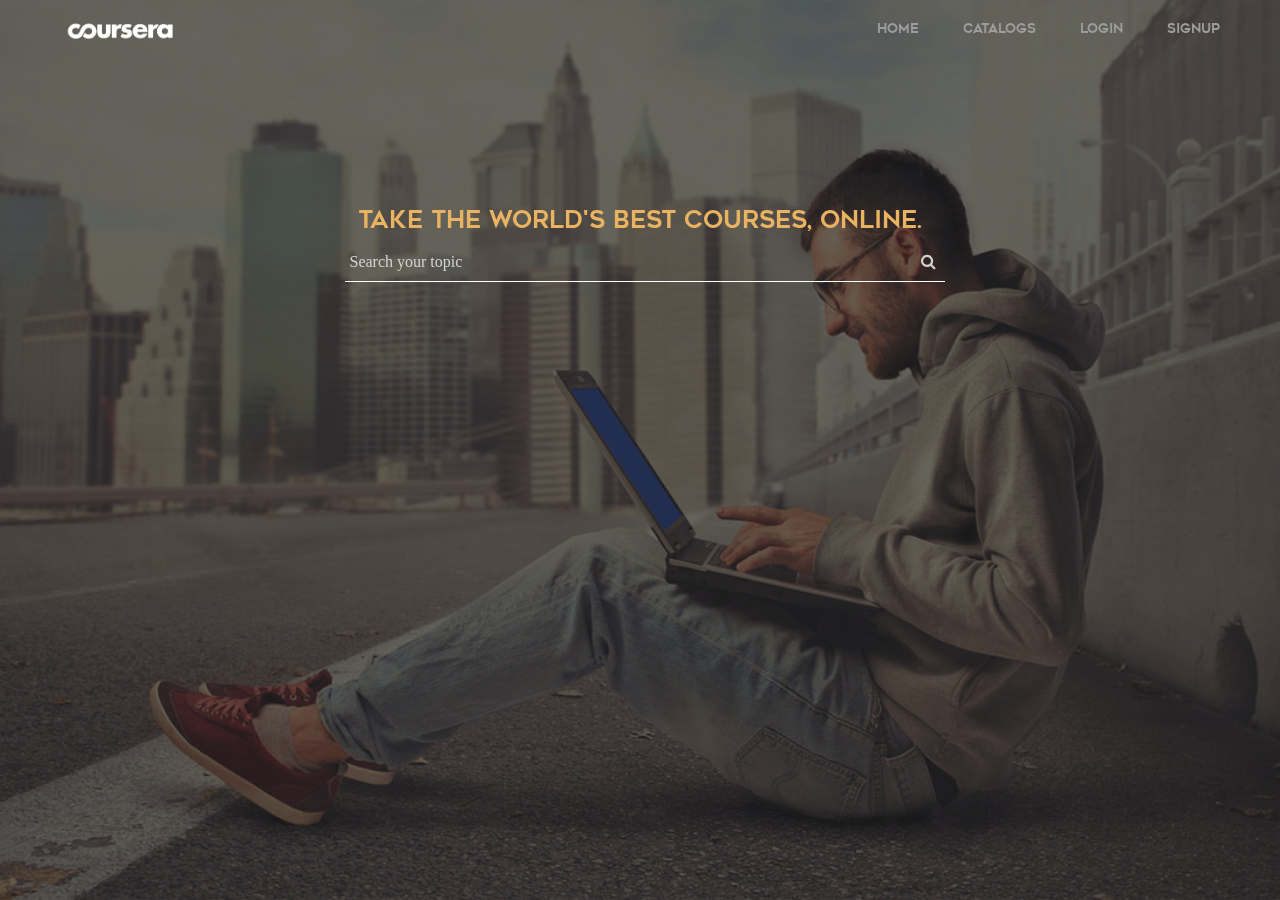
==== index.html @ f0c8afa7 "added first iteration of landing page" ====
<html>

<head>
	<title>
		LearnIt
	</title>
	<link rel="stylesheet" href="assets/css/default.css">
	<link rel="stylesheet" href="assets/css/main.css">
	<link rel="stylesheet" type="text/css" href="https://maxcdn.bootstrapcdn.com/font-awesome/4.6.2/css/font-awesome.min.css">
</head>

<body ng-app="Learnit">

	<ng-view></ng-view>




	<!--	scripts-->

	<!--	extra scripts-->
	<script src="../assets/js/jquery.js"></script>

	<!--	angular scripts-->
	<script src="../app/angular.min.js"></script>
	<script src="../app/angular-route.js"></script>

	<!--	app module-->
	<script src="../app/js/app.js"></script>

	<!--	controllers-->
	<script src="../app/controllers/maincontroller.js"></script>


</body>

</html>
---- assets/css/default.css ----
@font-face {
	font-family: 'geo';
	src: url('../fonts/Geometos.ttf');
}
@import url(http://fonts.googleapis.com/css?family=Roboto:400,700,300);

/* http://meyerweb.com/eric/tools/css/reset/ 
   v2.0 | 20110126
   License: none (public domain)
*/

html,
body,
div,
span,
applet,
object,
iframe,
h1,
h2,
h3,
h4,
h5,
h6,
p,
blockquote,
pre,
a,
abbr,
acronym,
address,
big,
cite,
code,
del,
dfn,
em,
img,
ins,
kbd,
q,
s,
samp,
small,
strike,
strong,
sub,
sup,
tt,
var,
b,
u,
i,
center,
dl,
dt,
dd,
ol,
ul,
li,
fieldset,
form,
label,
legend,
table,
caption,
tbody,
tfoot,
thead,
tr,
th,
td,
article,
aside,
canvas,
details,
embed,
figure,
figcaption,
footer,
header,
hgroup,
menu,
nav,
output,
ruby,
section,
summary,
time,
mark,
audio,
video {
	margin: 0;
	padding: 0;
	border: 0;
	font-size: 100%;
	font: inherit;
	vertical-align: baseline;
	box-sizing: border-box;
}

/* HTML5 display-role reset for older browsers */

article,
aside,
details,
figcaption,
figure,
footer,
header,
hgroup,
menu,
nav,
section {
	display: block;
}
body {
	line-height: 1;
}
ol,
ul {
	list-style: none;
}
blockquote,
q {
	quotes: none;
}
blockquote:before,
blockquote:after,
q:before,
q:after {
	content: '';
	content: none;
}
table {
	border-collapse: collapse;
	border-spacing: 0;
}
.clr:after {
	content: "";
	display: table;
	clear: both;
}
h1 {
	font-size: 1.875em;
	line-height: 1em;
}
h2 {
	font-size: 1.5em;
	line-height: 1em;
}
h3 {
	font-size: 1.125em line-height: 1.125em;
}
h4 {
	font-size: 0.875em;
	line-height: 0.875em;
}
p,
a {}
small {
	font-size: 0.625em;
	line-height: 1em;
}
h1,
h2,
h3,
h4,
small,
a {
	font-family: "Geo", sans-serif;
	/*    text-transform: uppercase;*/
	/*    color: #263b4a;*/
}
p {
	font-family: "Roboto", sans-serif;
}
a {
	display: inline-block;
	text-decoration: none;
	color: inherit;
	/*    line-height: 1.5em;*/
	/*    margin-top: 1.2em;*/
}
a:hover {
	/*	color: #2c76b5;*/
}
*:focus {
	outline: none;
}

/****************** SCROLLBAR *******************/

::-webkit-scrollbar {
	/*    position: absolute;*/
	/*    z-index: 100;*/
	width: 6px;
}
::-webkit-scrollbar-track {
	border-radius: 0px;
	background-color: transparent;
}
::-webkit-scrollbar-thumb {
	border-radius: 0px;
	background-color: #398ed6;
}

/*********** GRID SYSTEM  ***********/

.col-12,
.col-11,
.col-10,
.col-9,
.col-8,
.col-7,
.col-6,
.col-5,
.col-4,
.col-3,
.col-2,
.col-1 {
	width: 100%;
	float: none;
}
.col + .col {
	margin-left: 0;
}
.row,
.col {
	box-sizing: border-box;
}
.col {
	position: relative;
	float: left;
}
.row:before,
.row:after {
	content: " ";
	display: table;
}
.row:after {
	clear: both;
}
a.nav {
	display: inline-block;
	padding: 20px 40px;
	text-align: center;
}
.visible-desktop {
	display: none;
}
.visible-mobile {
	display: block;
}
@media (min-width: 780px) {
	.visible-desktop {
		display: block;
	}
	.visible-mobile {
		display: none;
	}
	.f-border {
		background-image: linear-gradient(to right, #91a8bb 25%, rgba(0, 0, 0, 0) 0%);
		background-size: 6px 1px;
		background-repeat: repeat-x;
		background-position: bottom;
		float: left;
	}
	.col-12 {
		width: 100%;
	}
	.col-11 {
		width: 91.5333333333%;
	}
	.col-10 {
		width: 83.0666666667%;
	}
	.col-9 {
		width: 74.6%;
	}
	.col-8 {
		width: 66.1333333333%;
	}
	.col-7 {
		width: 57.6666666667%;
	}
	.col-6 {
		width: 49.2%;
	}
	.col-5 {
		width: 40.7333333333%;
	}
	.col-4 {
		width: 32.2666666667%;
	}
	.col-3 {
		width: 23.8%;
	}
	.col-2 {
		width: 15.3333333333%;
	}
	.col-1 {
		width: 6.86666666667%;
	}
	.col + .col {
		margin-left: 1.6%;
	}
}
.sm-col-12 {
	width: 100%;
}
.sm-col-11 {
	width: 91.5333333333%;
}
.sm-col-10 {
	width: 83.0666666667%;
}
.sm-col-9 {
	width: 74.6%;
}
.sm-col-8 {
	width: 66.1333333333%;
}
.sm-col-7 {
	width: 57.6666666667%;
}
.sm-col-6 {
	width: 49.2%;
}
.sm-col-5 {
	width: 40.7333333333%;
}
.sm-col-4 {
	width: 32.2666666667%;
}
.sm-col-3 {
	width: 23.8%;
}
.sm-col-2 {
	width: 15.3333333333%;
}
.sm-col-1 {
	width: 6.86666666667%;
}
.sm-col + .sm-col {
	margin-left: 1.6%;
}
---- assets/css/main.css ----
body {
	font-family: 'Roboto';
	background: #252525;
}
ul li {
	display: inline-block;
	margin-left: 40px;
	cursor: pointer;
}
ul li a {
	font-family: 'Geo';
	font-size: 0.8em;
	color: #9d9d9d;
	transition: all 0.2s ease-in-out;
}
ul li:hover a {
	color: #184b85;
}
.clear {
	clear: both;
}
.push-right {
	float: right;
}
.push-left {
	float: left;
}
.home-back {
	width: 100vw;
	height: 100vh;
	position: relative;
}
.back-img {
	position: fixed;
	z-index: -1;
	width: 100vw;
	height: 100vh;
	background-image: url(../images/index-back.jpg);
	background-size: cover;
	background-position: center;
	opacity: 0.3;
}
.details-container {
	padding: 20px 60px 40px 60px;
}
#icon {
	width: 120px;
}
header ul {
	text-align: right
}
header ul li {
	position: relative;
	height: 20px;
}
.link-line {
	position: absolute;
	bottom: 0px;
	left: 0px;
	display: block;
	width: 0px;
	height: 2px;
	background-color: #184b85;
	margin-right: auto;
	margin-left: auto;
	left: 0px;
	right: 0px;
	transition: all 0.2s ease-in-out;
}
header ul li:hover .link-line {
	width: 100%;
}

/*search container styles============*/

.search-container {
	display: block;
	margin-top: 160px;
	text-align: center;
}


.title h2 {
	color: #E9B361;
	font-size: 1.5em;
	padding-top: 5px;
}
.title input {
	display:inline-block;
	margin-top: 10px;
	height: 40px;
	padding-left: 5px;
	width: 600px;
	color: #fff;
	border: 0px;
	border-bottom: 1px solid #fff;
	background: rgba(0, 0, 0, 0);
	font-size: 1em;
	font-family: 'Roboto Medium';

	transition:all 0.2s ease-in-out;
}
.title input:focus{
	border-bottom: 1px solid #E9B361
}
.title input .search-details {
	width: calc(100% - 500px);
}
.title i{
	margin-left: -24px;
	color: #d2d2d2;
	cursor: pointer;
	transition:all 0.2s ease-in-out;
}
.title input:focus ~ i{
	color: #fff;
}
::-webkit-input-placeholder {
   color: #d2d2d2;
   font-size: 'Roboto'
}

:-moz-placeholder { /* Firefox 18- */
   color: #d2d2d2;  
}

::-moz-placeholder {  /* Firefox 19+ */
   color: #d2d2d2;  
}

:-ms-input-placeholder {  
   color: #d2d2d2;  
}
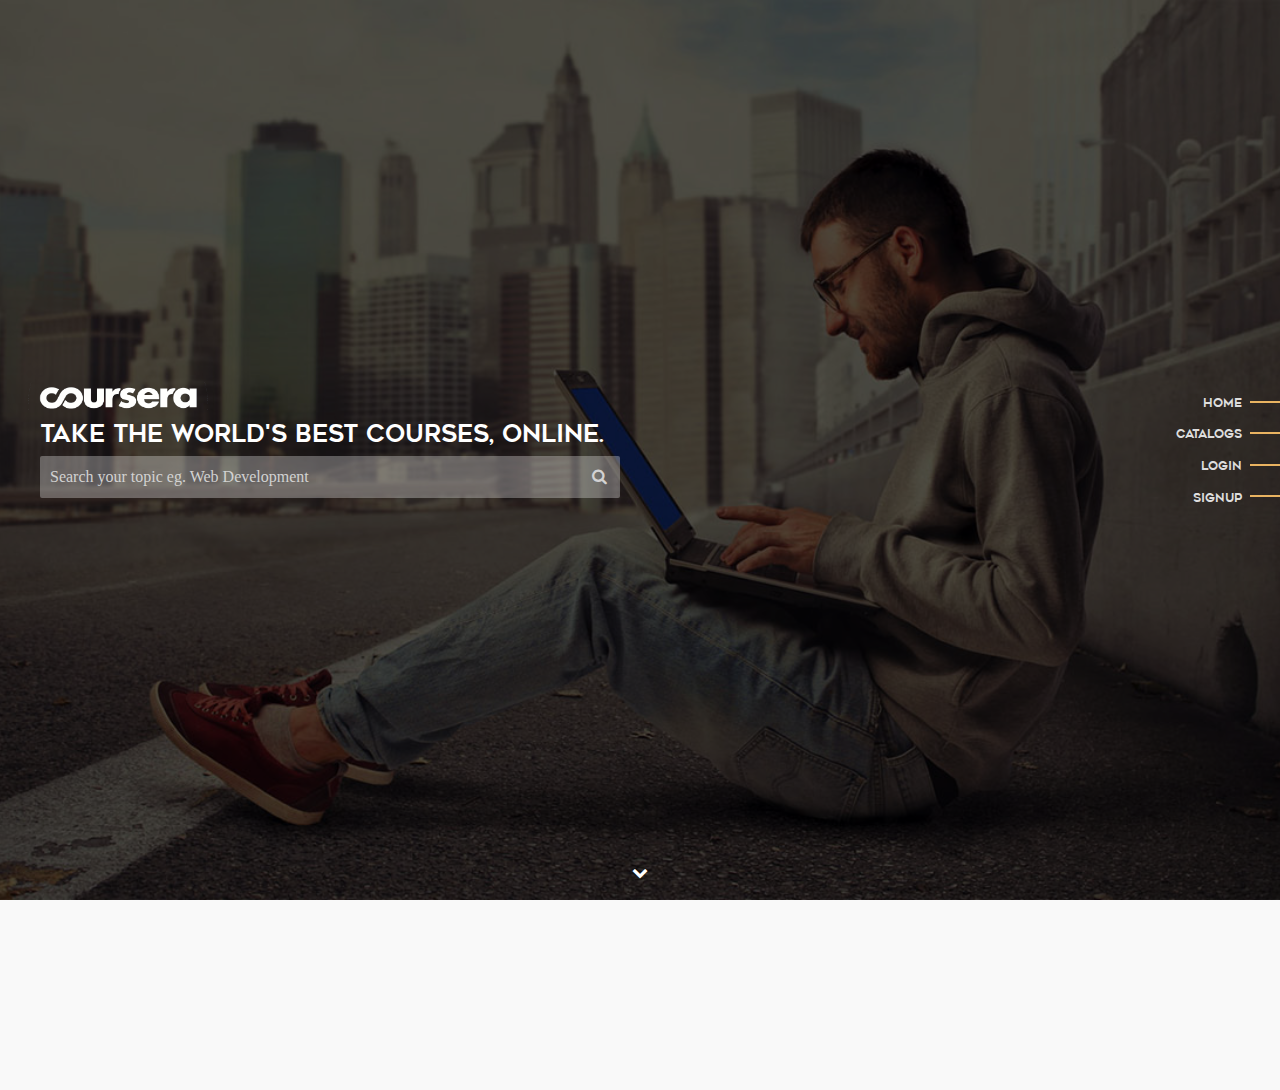
==== commit a8adcf2f: "added seach landing page, resolve API issue of Coursera" ====
--- a/index.html
+++ b/index.html
@@ -25,12 +25,17 @@
 	<script src="../app/angular.min.js"></script>
 	<script src="../app/angular-route.js"></script>
 
+
+
 	<!--	app module-->
 	<script src="../app/js/app.js"></script>
 
 	<!--	controllers-->
 	<script src="../app/controllers/maincontroller.js"></script>
 
+	<!-- service -->
+	<script src="../app/services/courses.js"></script>
+
 
 </body>
 
--- a/assets/css/default.css
+++ b/assets/css/default.css
@@ -2,6 +2,7 @@
 	font-family: 'geo';
 	src: url('../fonts/Geometos.ttf');
 }
+
 @import url(http://fonts.googleapis.com/css?family=Roboto:400,700,300);
 
 /* http://meyerweb.com/eric/tools/css/reset/ 
@@ -99,6 +100,7 @@
 	box-sizing: border-box;
 }
 
+
 /* HTML5 display-role reset for older browsers */
 
 article,
@@ -114,17 +116,21 @@
 section {
 	display: block;
 }
+
 body {
 	line-height: 1;
 }
+
 ol,
 ul {
 	list-style: none;
 }
+
 blockquote,
 q {
 	quotes: none;
 }
+
 blockquote:before,
 blockquote:after,
 q:before,
@@ -132,36 +138,45 @@
 	content: '';
 	content: none;
 }
+
 table {
 	border-collapse: collapse;
 	border-spacing: 0;
 }
+
 .clr:after {
 	content: "";
 	display: table;
 	clear: both;
 }
+
 h1 {
 	font-size: 1.875em;
 	line-height: 1em;
 }
+
 h2 {
 	font-size: 1.5em;
 	line-height: 1em;
 }
+
 h3 {
 	font-size: 1.125em line-height: 1.125em;
 }
+
 h4 {
 	font-size: 0.875em;
 	line-height: 0.875em;
 }
+
 p,
 a {}
+
 small {
 	font-size: 0.625em;
 	line-height: 1em;
 }
+
 h1,
 h2,
 h3,
@@ -172,9 +187,11 @@
 	/*    text-transform: uppercase;*/
 	/*    color: #263b4a;*/
 }
+
 p {
 	font-family: "Roboto", sans-serif;
 }
+
 a {
 	display: inline-block;
 	text-decoration: none;
@@ -182,28 +199,34 @@
 	/*    line-height: 1.5em;*/
 	/*    margin-top: 1.2em;*/
 }
+
 a:hover {
 	/*	color: #2c76b5;*/
 }
+
 *:focus {
 	outline: none;
 }
+
 
 /****************** SCROLLBAR *******************/
 
 ::-webkit-scrollbar {
 	/*    position: absolute;*/
 	/*    z-index: 100;*/
-	width: 6px;
-}
+	width: 4px;
+}
+
 ::-webkit-scrollbar-track {
 	border-radius: 0px;
 	background-color: transparent;
 }
+
 ::-webkit-scrollbar-thumb {
 	border-radius: 0px;
-	background-color: #398ed6;
-}
+	background-color: #252525;
+}
+
 
 /*********** GRID SYSTEM  ***********/
 
@@ -222,36 +245,45 @@
 	width: 100%;
 	float: none;
 }
+
 .col + .col {
 	margin-left: 0;
 }
+
 .row,
 .col {
 	box-sizing: border-box;
 }
+
 .col {
 	position: relative;
 	float: left;
 }
+
 .row:before,
 .row:after {
 	content: " ";
 	display: table;
 }
+
 .row:after {
 	clear: both;
 }
+
 a.nav {
 	display: inline-block;
 	padding: 20px 40px;
 	text-align: center;
 }
+
 .visible-desktop {
 	display: none;
 }
+
 .visible-mobile {
 	display: block;
 }
+
 @media (min-width: 780px) {
 	.visible-desktop {
 		display: block;
@@ -306,42 +338,55 @@
 		margin-left: 1.6%;
 	}
 }
+
 .sm-col-12 {
 	width: 100%;
 }
+
 .sm-col-11 {
 	width: 91.5333333333%;
 }
+
 .sm-col-10 {
 	width: 83.0666666667%;
 }
+
 .sm-col-9 {
 	width: 74.6%;
 }
+
 .sm-col-8 {
 	width: 66.1333333333%;
 }
+
 .sm-col-7 {
 	width: 57.6666666667%;
 }
+
 .sm-col-6 {
 	width: 49.2%;
 }
+
 .sm-col-5 {
 	width: 40.7333333333%;
 }
+
 .sm-col-4 {
 	width: 32.2666666667%;
 }
+
 .sm-col-3 {
 	width: 23.8%;
 }
+
 .sm-col-2 {
 	width: 15.3333333333%;
 }
+
 .sm-col-1 {
 	width: 6.86666666667%;
 }
+
 .sm-col + .sm-col {
 	margin-left: 1.6%;
-}
+}--- a/assets/css/main.css
+++ b/assets/css/main.css
@@ -1,37 +1,50 @@
 body {
 	font-family: 'Roboto';
-	background: #252525;
-}
+	background: #f9f9f9;
+	overflow-x: hidden;
+}
+
 ul li {
 	display: inline-block;
 	margin-left: 40px;
 	cursor: pointer;
 }
+
 ul li a {
 	font-family: 'Geo';
 	font-size: 0.8em;
-	color: #9d9d9d;
+	color: #ddd;
 	transition: all 0.2s ease-in-out;
 }
+
 ul li:hover a {
-	color: #184b85;
-}
+	color: #E9B361;
+}
+
 .clear {
 	clear: both;
 }
+
 .push-right {
 	float: right;
 }
+
 .push-left {
 	float: left;
 }
+
 .home-back {
 	width: 100vw;
 	height: 100vh;
-	position: relative;
-}
+	z-index: 1;
+	background: #000;
+	top: 0px;
+	position: absolute;
+	transition: all 0.5s ease-in-out
+}
+
 .back-img {
-	position: fixed;
+	position: absolute;
 	z-index: -1;
 	width: 100vw;
 	height: 100vh;
@@ -39,95 +52,249 @@
 	background-size: cover;
 	background-position: center;
 	opacity: 0.3;
-}
+	overflow: hidden;
+}
+
 .details-container {
-	padding: 20px 60px 40px 60px;
-}
+	height: 100vh;
+	display: table;
+	padding: 20px 60px 40px 40px;
+}
+
 #icon {
-	width: 120px;
-}
+	width: 180px;
+	margin-left: -12px;
+}
+
+header {
+	height: 100vh;
+	position: absolute;
+	right: 0px;
+	display: flex;
+	flex-direction: column;
+	justify-content: center;
+}
+
 header ul {
-	text-align: right
-}
+	text-align: right;
+	/*display: table-cell;*/
+	vertical-align: middle;
+}
+
 header ul li {
+	display: block;
+	font-size: 0.9em;
+	margin: 20px 0px;
 	position: relative;
-	height: 20px;
-}
+}
+
 .link-line {
+	vertical-align: middle;
+	position: relative;
+	display: inline-block;
+	width: 30px;
+	height: 2px;
+	background-color: #E9B361;
+	margin-left: auto;
+	margin-right: auto;
+	/*margin-left: 5px;*/
+	left: 0px;
+	right: 0px;
+	margin-top: -4px;
+	transition: all 0.2s ease-in-out;
+}
+
+header ul li:hover .link-line {
+	width: 40px;
+}
+
+
+/*search container styles============*/
+
+.search-container {
+	display: table-cell;
+	vertical-align: middle;
+	/*float: left;*/
+}
+
+.title h2 {
+	color: #fff;
+	font-size: 1.5em;
+	padding-top: 10px;
+}
+
+.title input {
+	display: inline-block;
+	margin-top: 10px;
+	height: 42px;
+	padding-left: 10px;
+	width: 580px;
+	color: #4d4d4d;
+	border: 0px;
+	/*border-bottom: 1px solid #fff;*/
+	background: rgba(255, 255, 255, 0.3);
+	border-radius: 2px;
+	font-size: 1em;
+	font-family: 'Roboto';
+	transition: all 0.2s ease-in-out;
+}
+
+.title input:focus {
+	/*border-bottom: 1px solid #E9B361*/
+	background: rgba(255, 255, 255, 1);
+}
+
+.title input .search-details {
+	width: calc(100% - 500px);
+}
+
+.title i {
+	margin-left: -28px;
+	color: #d2d2d2;
+	cursor: pointer;
+	transition: all 0.2s ease-in-out;
+}
+
+.title input:focus ~ i {
+	color: #4d4d4d;
+}
+
+.logo img {
+	width: 100%;
+}
+
+.title input:focus::-webkit-input-placeholder {
+	color: #9d9d9d;
+	font-size: 'Roboto'
+}
+
+.title input:focus::-moz-placeholder {
+	color: #d2d2d2;
+}
+
+.title input:focus:-ms-input-placeholder {
+	color: #d2d2d2;
+}
+
+::-webkit-input-placeholder {
+	color: #d2d2d2;
+	font-size: 'Roboto'
+}
+
+:-moz-placeholder {
+	/* Firefox 18- */
+	color: #d2d2d2;
+}
+
+::-moz-placeholder {
+	/* Firefox 19+ */
+	color: #d2d2d2;
+}
+
+:-ms-input-placeholder {
+	color: #d2d2d2;
+}
+
+.scroll-down {
 	position: absolute;
-	bottom: 0px;
-	left: 0px;
-	display: block;
-	width: 0px;
-	height: 2px;
-	background-color: #184b85;
+	bottom: 20px;
+	display: inline;
 	margin-right: auto;
 	margin-left: auto;
 	left: 0px;
 	right: 0px;
-	transition: all 0.2s ease-in-out;
-}
-header ul li:hover .link-line {
+	color: #fff;
+	text-align: center;
+	-webkit-animation: down 1s infinite;
+	animation: down 1s infinite;
+	animation-direction: alternate-reverse;
+}
+
+@keyframes down {
+	from {
+		opacity: 0;
+		bottom: 30px;
+	}
+	to {
+		opacity: 1;
+		bottom: 20px;
+	}
+}
+
+@-webkit-keyframes down {
+	from {
+		opacity: 0;
+		bottom: 30px;
+	}
+	to {
+		opacity: 1;
+		bottom: 20px;
+	}
+}
+
+
+/*section 2 style==============*/
+
+.institutes-list {
+	height: 110vh;
 	width: 100%;
-}
-
-/*search container styles============*/
-
-.search-container {
+	background: #f9f9f9;
+	position: relative;
+}
+
+.institutes-outer {
+	margin-top: 100px;
+	width: 100vw;
+	height: 200px;
+	background: rgba(0, 0, 0, 0);
+	/*	box-shadow: 0px 0px 4px #9d9d9d;*/
+	overflow-x: scroll;
 	display: block;
-	margin-top: 160px;
-	text-align: center;
-}
-
-
-.title h2 {
-	color: #E9B361;
-	font-size: 1.5em;
-	padding-top: 5px;
-}
-.title input {
-	display:inline-block;
+	border: 1px solid red;
+}
+
+.institutes-inner {
+	display: block;
+	height: 200px;
+	margin-top: 40px;
+}
+
+.institutes-inner ul li {
+	display: inline-block;
+	padding: 20px;
+	float: left;
+	border-radius: 2px;
+	box-shadow: 1px 1px 2px #9d9d9d;
+	background: #fff;
+}
+
+
+/*second header*/
+
+.sec-header {
+	display: block;
+	position: fixed;
+	top: 0px;
+	width: 100vw;
+	padding: 20px 40px;
+	background: rgba(0, 0, 0, 0.8);
+}
+
+.sec-logo {
+	height: 30px;
+}
+
+.sec-logo img {
+	height: 100%;
+}
+
+.sec-header ul {
+	float: right;
+	text-align: right;
+}
+
+.sec-header ul li {
 	margin-top: 10px;
-	height: 40px;
-	padding-left: 5px;
-	width: 600px;
-	color: #fff;
-	border: 0px;
-	border-bottom: 1px solid #fff;
-	background: rgba(0, 0, 0, 0);
-	font-size: 1em;
-	font-family: 'Roboto Medium';
-
-	transition:all 0.2s ease-in-out;
-}
-.title input:focus{
-	border-bottom: 1px solid #E9B361
-}
-.title input .search-details {
-	width: calc(100% - 500px);
-}
-.title i{
-	margin-left: -24px;
-	color: #d2d2d2;
-	cursor: pointer;
-	transition:all 0.2s ease-in-out;
-}
-.title input:focus ~ i{
-	color: #fff;
-}
-::-webkit-input-placeholder {
-   color: #d2d2d2;
-   font-size: 'Roboto'
-}
-
-:-moz-placeholder { /* Firefox 18- */
-   color: #d2d2d2;  
-}
-
-::-moz-placeholder {  /* Firefox 19+ */
-   color: #d2d2d2;  
-}
-
-:-ms-input-placeholder {  
-   color: #d2d2d2;  
-}
+	font-size: 0.9em;
+	/*	background: #fff;*/
+}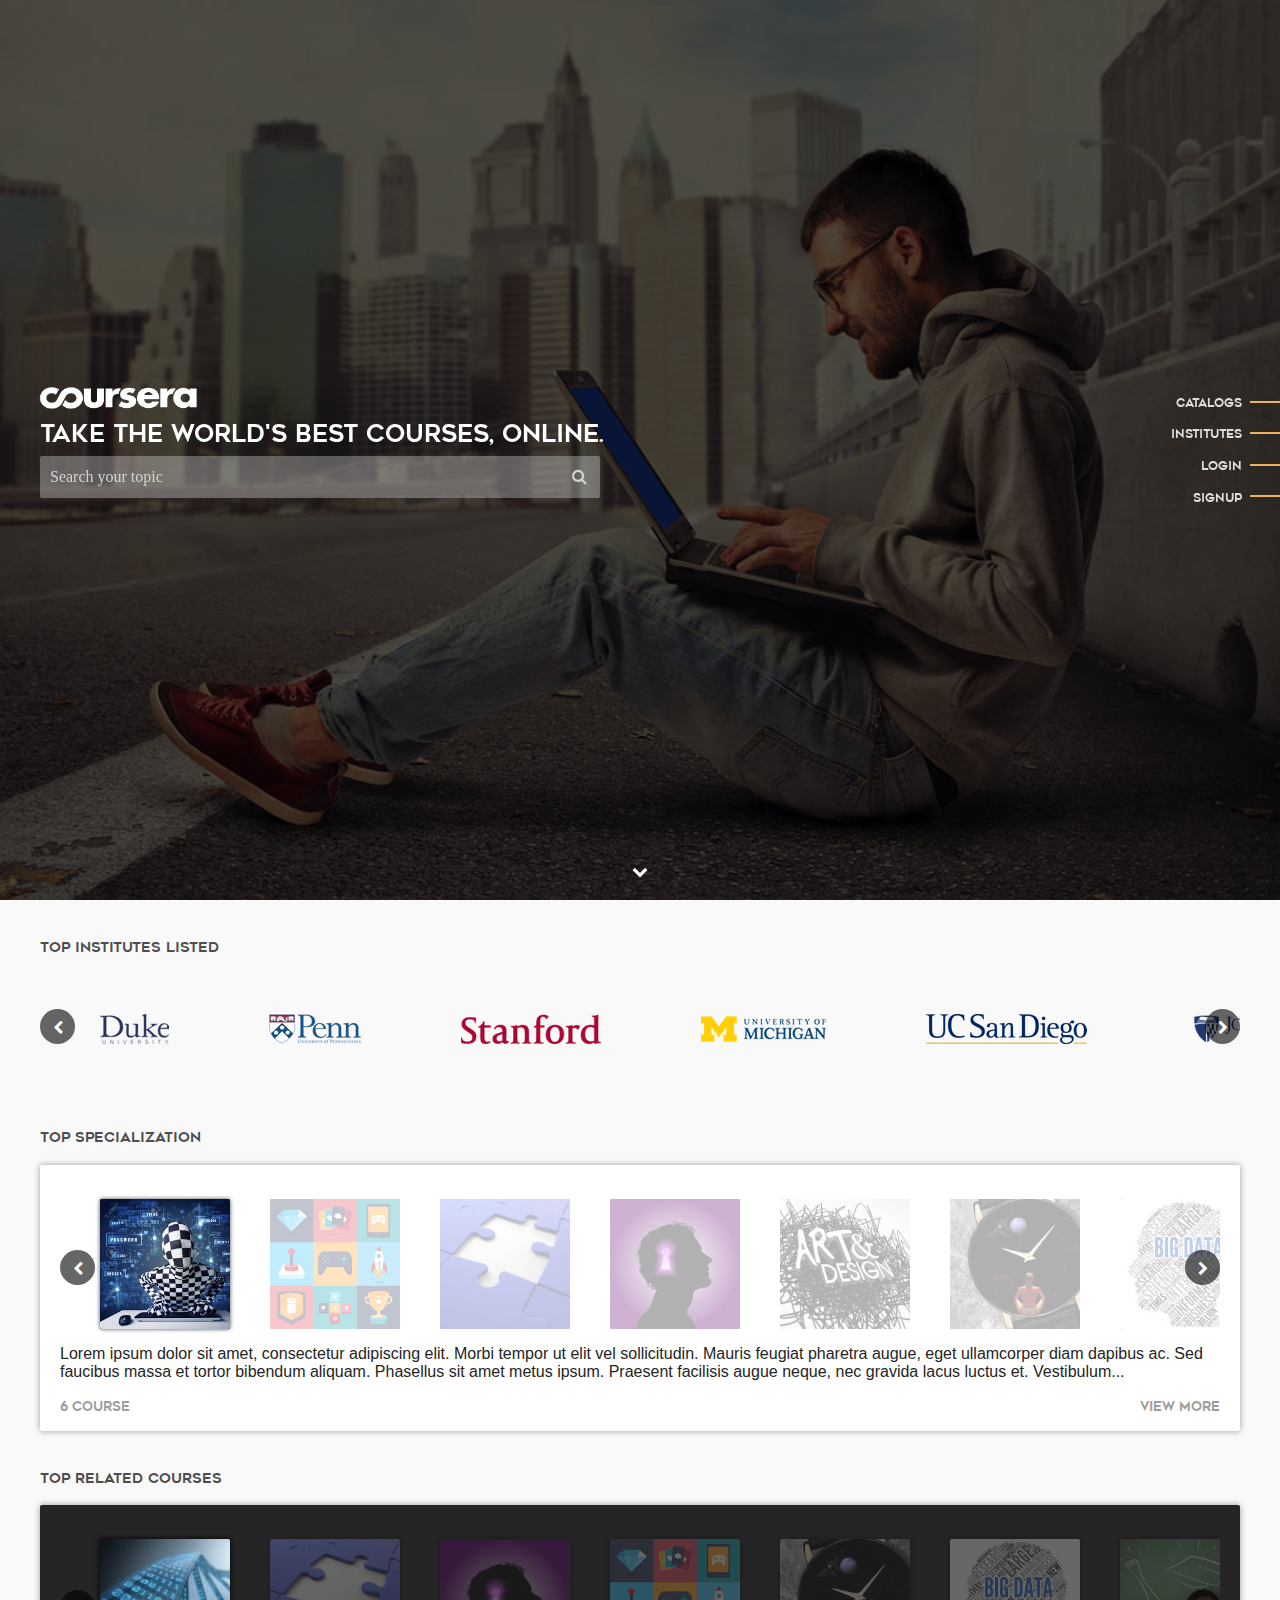
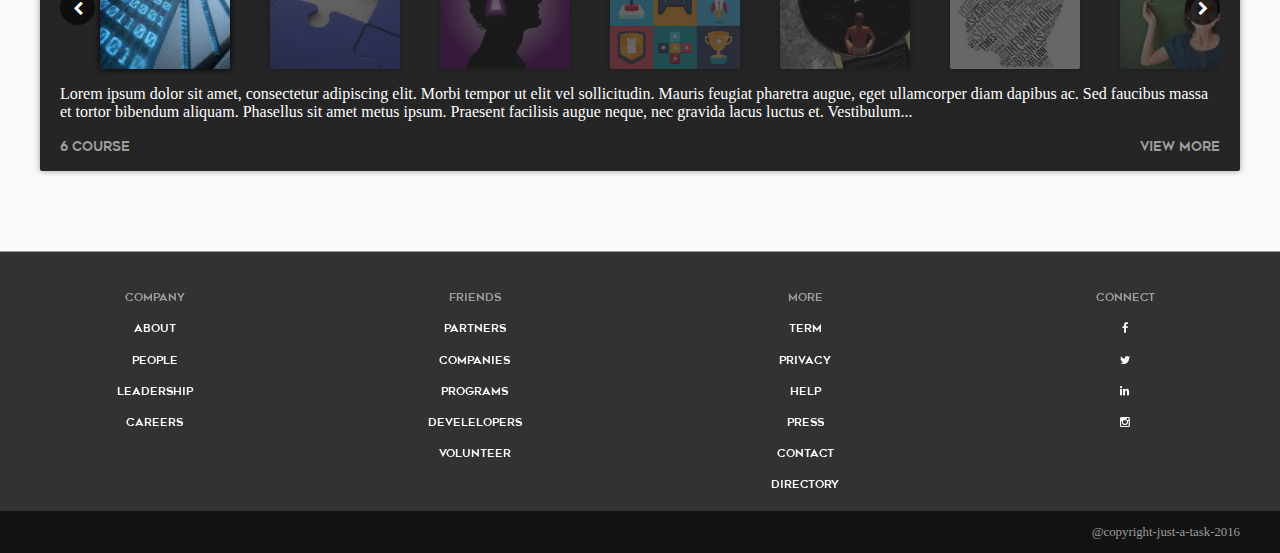
==== commit b1c6f110: "added home page with basic functionalities" ====
--- a/index.html
+++ b/index.html
@@ -4,9 +4,12 @@
 	<title>
 		LearnIt
 	</title>
+
+	<meta name="viewport" content="width=device-width, initial-scale=1">
+
 	<link rel="stylesheet" href="assets/css/default.css">
 	<link rel="stylesheet" href="assets/css/main.css">
-	<link rel="stylesheet" type="text/css" href="https://maxcdn.bootstrapcdn.com/font-awesome/4.6.2/css/font-awesome.min.css">
+	<link rel="stylesheet" type="text/css" href="assets/css/font-awesome.css">
 </head>
 
 <body ng-app="Learnit">
@@ -34,7 +37,9 @@
 	<script src="../app/controllers/maincontroller.js"></script>
 
 	<!-- service -->
+	<script src="../app/services/institute.js"></script>
 	<script src="../app/services/courses.js"></script>
+	<script src="../app/services/partner.js"></script>
 
 
 </body>
--- a/assets/css/default.css
+++ b/assets/css/default.css
@@ -215,6 +215,7 @@
 	/*    position: absolute;*/
 	/*    z-index: 100;*/
 	width: 4px;
+	height: 0px;
 }
 
 ::-webkit-scrollbar-track {
--- a/assets/css/main.css
+++ b/assets/css/main.css
@@ -17,7 +17,7 @@
 	transition: all 0.2s ease-in-out;
 }
 
-ul li:hover a {
+ul li a:hover {
 	color: #E9B361;
 }
 
@@ -33,10 +33,10 @@
 	float: left;
 }
 
-.home-back {
+#home-back {
 	width: 100vw;
 	height: 100vh;
-	z-index: 1;
+	z-index: -1;
 	background: #000;
 	top: 0px;
 	position: absolute;
@@ -44,8 +44,8 @@
 }
 
 .back-img {
-	position: absolute;
-	z-index: -1;
+	position: fixed;
+	z-index: -20;
 	width: 100vw;
 	height: 100vh;
 	background-image: url(../images/index-back.jpg);
@@ -68,7 +68,7 @@
 
 header {
 	height: 100vh;
-	position: absolute;
+	position: fixed;
 	right: 0px;
 	display: flex;
 	flex-direction: column;
@@ -86,6 +86,19 @@
 	font-size: 0.9em;
 	margin: 20px 0px;
 	position: relative;
+
+}
+#one{
+	transition:all 0.2s ease-in-out;
+}
+#two{
+	transition:all 0.4s ease-in-out;
+}
+#three{
+	transition:all 0.6s ease-in-out;
+}
+#four{
+	transition:all 0.8s ease-in-out;
 }
 
 .link-line {
@@ -117,45 +130,48 @@
 	/*float: left;*/
 }
 
+
 .title h2 {
 	color: #fff;
 	font-size: 1.5em;
 	padding-top: 10px;
 }
 
-.title input {
+ input {
 	display: inline-block;
 	margin-top: 10px;
 	height: 42px;
 	padding-left: 10px;
-	width: 580px;
-	color: #4d4d4d;
+	width: 560px;
+	color: #fff;
 	border: 0px;
 	/*border-bottom: 1px solid #fff;*/
 	background: rgba(255, 255, 255, 0.3);
 	border-radius: 2px;
 	font-size: 1em;
 	font-family: 'Roboto';
+	font-weight: 400;
 	transition: all 0.2s ease-in-out;
 }
 
-.title input:focus {
+ input:focus {
 	/*border-bottom: 1px solid #E9B361*/
+	color: #252525;
 	background: rgba(255, 255, 255, 1);
 }
 
-.title input .search-details {
+ input .search-details {
 	width: calc(100% - 500px);
 }
 
-.title i {
+.title i, .search-hor i{
 	margin-left: -28px;
 	color: #d2d2d2;
 	cursor: pointer;
 	transition: all 0.2s ease-in-out;
 }
 
-.title input:focus ~ i {
+input:focus ~ i {
 	color: #4d4d4d;
 }
 
@@ -163,16 +179,16 @@
 	width: 100%;
 }
 
-.title input:focus::-webkit-input-placeholder {
+ input:focus::-webkit-input-placeholder {
 	color: #9d9d9d;
 	font-size: 'Roboto'
 }
 
-.title input:focus::-moz-placeholder {
-	color: #d2d2d2;
-}
-
-.title input:focus:-ms-input-placeholder {
+ input:focus::-moz-placeholder {
+	color: #d2d2d2;
+}
+
+ input:focus:-ms-input-placeholder {
 	color: #d2d2d2;
 }
 
@@ -232,69 +248,345 @@
 	}
 }
 
-
-/*section 2 style==============*/
-
-.institutes-list {
-	height: 110vh;
-	width: 100%;
-	background: #f9f9f9;
-	position: relative;
-}
-
-.institutes-outer {
-	margin-top: 100px;
-	width: 100vw;
-	height: 200px;
-	background: rgba(0, 0, 0, 0);
-	/*	box-shadow: 0px 0px 4px #9d9d9d;*/
-	overflow-x: scroll;
-	display: block;
-	border: 1px solid red;
-}
-
-.institutes-inner {
-	display: block;
-	height: 200px;
-	margin-top: 40px;
-}
-
-.institutes-inner ul li {
-	display: inline-block;
-	padding: 20px;
-	float: left;
-	border-radius: 2px;
-	box-shadow: 1px 1px 2px #9d9d9d;
-	background: #fff;
-}
-
-
-/*second header*/
-
-.sec-header {
-	display: block;
-	position: fixed;
-	top: 0px;
+/*second header (horizontal)*/
+
+.header-sec{
+	display: block;
+	top: -100px;
 	width: 100vw;
 	padding: 20px 40px;
-	background: rgba(0, 0, 0, 0.8);
-}
-
-.sec-logo {
-	height: 30px;
-}
-
-.sec-logo img {
+	position: fixed;
+	z-index: 4;
+	background: rgba(0,0,0,0.9);
+	transition:all 0.4s ease-in-out;
+
+}
+.move-sec-header{
+	top: 0px;
+}
+.logo-hor{
+	/*height: 30px;*/
+	margin-top: 5px;
+	height: 30px;	
+}
+.logo-hor img{
 	height: 100%;
 }
-
-.sec-header ul {
+.search-hor{
+	text-align: center;
+}
+.search-hor input{
+	font-size: 0.85em;
+	margin-top: 0px;
+	width: 100%;
+	font-family: 'Roboto';
+	font-weight: 400;
+}
+.search-hor  i{
+	font-size: 0.9em;
+}
+.header-sec ul{
 	float: right;
+	margin-top: 12px;
+}
+.header-sec ul li{
+	margin-left: 20px;
+}
+.header-sec ul li a{
+	font-size: 0.75em;
+}
+
+/*section 2styling*/
+
+
+
+.desktop{
+	display: block;
+}
+.mobile{
+	display: none;
+}
+.header-sec-mob{
+	position: fixed;
+	z-index: 4;
+	top: 0px;
+	width: 100%;
+	padding:20px 40px;
+	background: rgba(0,0,0,0.9);
+	overflow: scroll;
+}
+
+.bars,.cross{
 	text-align: right;
-}
-
-.sec-header ul li {
+	font-size: 1.5em;
+	color: #fff;
+	margin-top: 4px;
+}
+.header-sec-mob .search-hor{
+	
+	margin-top: -100px;
+	transition:all 0.4s ease-in-out;
+}
+.header-sec-mob .header-sec-mob-top{
 	margin-top: 10px;
+}
+.mob-menu{
+	height: 0px;
+	overflow: hidden;
+	transition:all 0.3s ease-in-out;
+}
+.mob-menu ul li{
+	height: 0px;
+	display: block;
+	text-align: center;
+	margin: 30px 20px;
+	overflow: hidden;
+	transition:all 0.4s ease-in-out;
+
+}
+.mob-menu ul li a{
+	font-size: 1em;
+}
+
+/*section 2*/
+#sec-2{
+	margin-top: 100vh;
+	display: block;
+	padding: 40px 40px ;
+	position: relative;
+	background: #f9f9f9;
+}
+#sec-2 h2{
+	font-family: 'Geo';
 	font-size: 0.9em;
-	/*	background: #fff;*/
+	color: #4d4d4d;
+	margin-bottom: 20px;
+
+}
+
+/*Top institute */
+
+.institute-outer,.spec-outer{
+	width: 100%;
+	height: 140px;
+	position: relative;
+	display: block;
+	overflow-x:scroll;
+
+}
+.institute-inner{
+	display: block;
+	width:1600px;
+	height: 120px;
+	padding-top: 5px;
+	margin-right: 40px;
+	/*margin-top: 20px;*/
+	overflow-x: scroll;
+	background: transparent;
+}
+.institute-inner ul li{
+	display: inline-block;
+	float: left;
+	height: 100px;
+	border-radius: 2px;
+	margin-right: 20px;
+	padding: 20px 20px;
+	text-align: center;
+	transition:all 0.2s ease-in-out;
+	padding-top: 35px;
+
+}
+.institute-inner ul li:hover{
+	background: #fff;
+	box-shadow: 0px 0px 6px #9d9d9d;
+}
+.dir,.spec-dir{
+	position: absolute;
+	z-index: 1;
+	
+	/*top: 0px;
+	left: 0px;*/
+	width: 35px;
+	height: 35px;
+	border-radius: 50%;
+	color: #fff;
+	font-size: 0.9em;
+	text-align: center;
+	padding-top: 12px;
+	margin-top: 35px;
+	background: rgba(0,0,0,0.6);
+	transition:all 0.2s ease-in-out;
+	cursor: pointer;
+}
+.spec-dir{
+	margin-top: 55px;
+}
+.dir:hover,.spec-dir:hover{
+	background: rgba(0,0,0,0.9);
+}
+.right{
+	right: 40px;
+}
+.right-spec{
+	right: 60px;
+}
+.specialization-container{
+	display: block;
+	width: 100%;
+	background: #fff;
+	box-shadow: 0px 0px 6px #9d9d9d;
+	padding: 30px 20px;
+	border-radius: 2px;
+	margin-bottom: 40px;
+}
+
+
+/*specialization*/
+
+.specialization-inner{
+	width: 1850px;
+	height: 140px;
+}
+
+.specialization-inner ul li{
+	display: inline-block;
+	margin-top: 4px;
+	width: 130px;
+	height: 130px;
+	border-radius: 2px;
+	background: #000;
+	float: left;
+	overflow: hidden;
+	opacity: 0.3;
+	transition:all 0.2s ease-in-out;
+}
+.specialization-inner ul li.active-list,
+.specialization-inner ul li:hover{
+	opacity: 1;
+	box-shadow: 0px 0px 4px #4d4d4d;
+}
+.specialization-inner ul li img{
+	height: 100%;
+}
+.spec-details{
+	color: #252525 ;
+	margin-top: 25px;
+}
+.spec-details h2{
+	color: #252525 !important;
+}
+
+h2.university-name{
+	font-size: 1em;
+	font-family: 'Roboto' !important;
+	font-weight: 500;
+	color: #9d9d9d  !important;
+	margin-top: -15px;
+}
+p{
+	font-size: 1em;
+	line-height: 18px;
+	color: #252525;
+}
+.bottom-details{
+	margin-top: 20px;
+
+}
+.bottom-details span{
+	font-family: 'Geo';
+	font-size: 0.8em;
+	color: #9d9d9d;
+}
+.bottom-details span a{
+	/*font-size: 0.8em;*/
+	color: #9d9d9d;
+	transition:all 0.2s ease-in-out;
+}
+.bottom-details span a:hover{
+	color: #E9B361;
+}
+
+/*related courses*/
+
+.dark{
+	background: #252525;	
+}
+.dark .specialization-inner ul li{
+	box-shadow: 0px 0px 6px #000;
+	/*opacity: 0.3;*/
+}
+h2.light,.light{
+	font-family: 'Roboto Light';
+	font-weight: 400;
+	color: #fff !important;
+}
+
+
+/*footer*/
+
+footer {
+	position: relative;
+	text-align: center;
+	padding: 40px 0px 0px 0px ;
+	background: rgba(0,0,0,0.8);
+	border-top: 1px solid #9d9d9d;
+}
+.footer-bottom{
+	display: block;
+	background: #131313;
+	width: 100%;
+	/*height:40px;*/
+	text-align: right;
+	padding: 15px 40px;
+	color: #9d9d9d;
+	font-size: 0.8em;
+}
+footer h3{
+	color: #9d9d9d;
+	font-size: 0.7em;
+}
+footer ul li{
+	display: block;
+	margin: 20px 0px;
+}
+footer ul li a{
+	font-size: 0.7em;
+	color: #f9f9f9;
+}
+/*media queries*/
+
+
+@media(max-width: 780px){
+	.desktop{
+	display: none;
+}
+.mobile{
+	display: block;
+}
+
+	.title input{
+		width: 100%;
+		margin-left: -12px;
+	}
+	header{
+		display: none;
+	}
+	.details-container{
+		padding: 20px 40px;
+	}
+	.search-container,.title{
+		text-align: center;
+	}
+
+	.title h2{
+		font-size: 1.2em;
+	}
+
+	.details-container{
+		width: 100vw;
+	}
+	.logo-hor{
+		height: 25px;
+	
+	}
 }